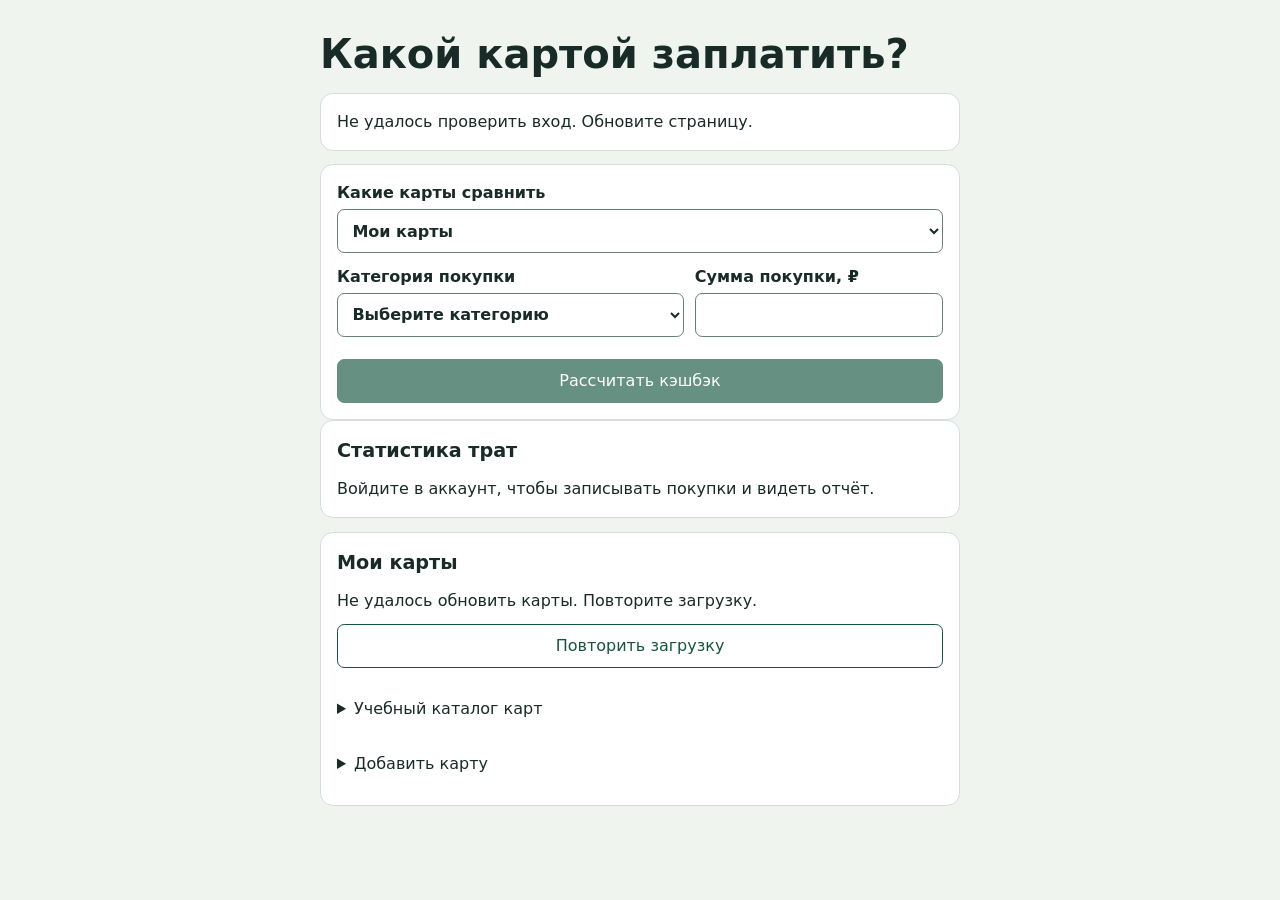
==== index.html @ 6ffe130c "Expand the bank picker with the Bank of Russia registry" ====
<!doctype html>
<html lang="ru">
<head>
  <meta charset="utf-8">
  <meta name="viewport" content="width=device-width,initial-scale=1">
  <title>Советник — выбор карты</title>
  <style>
    * { box-sizing: border-box; }
    body { margin: 0; background: #eff4ef; color: #182b27; font: 1rem/1.5 system-ui, sans-serif; }
    main { width: min(100% - 2rem, 40rem); margin: 2rem auto 3rem; }
    h1, h2, h3, p { margin: 0; overflow-wrap: anywhere; }
    h1 { font-size: clamp(1.85rem, 6vw, 2.5rem); line-height: 1.12; margin-bottom: 1rem; }
    h2 { font-size: 1.2rem; }
    h3 { font-size: 1rem; }
    .panel, .card { background: white; border: 1px solid #d2ded6; border-radius: .8rem; padding: 1rem; }
    .panel + .panel, #results:not(:empty), .management { margin-top: .85rem; }
    label { display: grid; gap: .25rem; font-weight: 600; }
    input, select, button { font: inherit; min-height: 44px; }
    input, select { width: 100%; min-width: 0; border: 1px solid #677f72; border-radius: .45rem; padding: .45rem .65rem; background: white; color: inherit; }
    button, .outbound { border: 1px solid #155540; border-radius: .45rem; padding: .45rem .8rem; background: #155540; color: white; cursor: pointer; }
    button.secondary, .outbound.secondary { background: white; color: #155540; }
    .outbound { display: inline-flex; align-items: center; min-height: 44px; width: fit-content; text-decoration: none; }
    button:disabled { opacity: .65; cursor: default; }
    :focus-visible { outline: 2px solid #155540; outline-offset: 3px; }
    .stack { display: grid; gap: .7rem; }
    [hidden] { display: none !important; }
    .fields { display: grid; gap: .65rem; }
    @media (min-width: 32rem) { .fields { grid-template-columns: 1.4fr 1fr; } }
    .card { display: grid; gap: .5rem; overflow-wrap: anywhere; }
    .card button { justify-self: start; }
    .winner { background: #e0f1e7; border-color: #7caa94; }
    .return { font-size: 1.25rem; font-weight: 700; font-variant-numeric: tabular-nums; }
    .winner .return { font-size: 1.75rem; }
    .muted, small { color: #4b6257; }
    p[role=status]:empty { margin: 0; }
    #status:not(:empty) { margin-top: .6rem; }
    summary { cursor: pointer; padding: .45rem 0; min-height: 44px; }
    details > .stack { margin-top: .35rem; }
    ul { margin: .35rem 0 0; padding-left: 1.15rem; }
    fieldset { min-width: 0; margin: 0; border: 1px solid #d2ded6; border-radius: .55rem; padding: .75rem; }
    .actions { display: flex; flex-wrap: wrap; gap: .5rem; }
    .bank-grid { display:grid; grid-template-columns:repeat(2,minmax(0,1fr)); gap:.5rem; }
    .bank-tile { display:flex; align-items:center; gap:.55rem; text-align:left; min-height:54px; border-color:#7d9487; padding:.4rem .5rem; overflow-wrap:anywhere; }
    .bank-mark { flex:none; display:grid; place-items:center; width:2rem; height:2rem; border-radius:.45rem; font-weight:800; background:var(--mark-bg); color:var(--mark-ink); }
    .category-choice { padding-inline:.55rem; }
  </style>
</head>
<body>
<main>
  <h1>Какой картой заплатить?</h1>
<section class="panel stack" aria-label="Аккаунт">
  <p id="account-status" role="status">Проверяем вход…</p>
  <form id="account-form" class="stack" hidden>
    <label>Логин (латиница, цифры, точка, дефис или подчёркивание)<input id="username" autocomplete="username" required minlength="3" maxlength="32"></label>
    <label>Пароль (от 12 символов)<input id="password" type="password" required minlength="12" maxlength="128"></label>
    <label>Перенести гостевые карты при регистрации <input id="transfer-guest" type="checkbox"></label>
    <button type="submit" value="login">Войти</button><button type="submit" value="register">Зарегистрироваться</button>
  </form>
  <button type="button" id="logout" hidden>Выйти</button>
</section>
  <form id="calc" class="panel stack">
    <label>Какие карты сравнить
      <select id="scope"><option value="mine">Мои карты</option><option value="all">Весь каталог</option></select>
    </label>
    <div class="fields">
      <label>Категория покупки<select id="category" required><option value="">Выберите категорию</option></select></label>
      <label>Сумма покупки, ₽<input id="amount" inputmode="decimal" maxlength="14" required></label>
    </div>
    <div>
    </div>
    <button id="compare" disabled>Рассчитать кэшбэк</button>
  </form>
  <p id="status" role="status"></p>
  <section id="results" class="stack" aria-label="Результаты расчёта"></section>
  <section class="panel stack" aria-labelledby="spending-title">
    <h2 id="spending-title">Статистика трат</h2>
    <p id="spending-guest">Войдите в аккаунт, чтобы записывать покупки и видеть отчёт.</p>
    <div id="spending-content" class="stack" hidden>
      <details id="purchase-entry"><summary>Записать покупку</summary>
        <form id="purchase-form" class="stack">
          <label>Дата покупки<input id="purchase-date" type="date" required></label>
          <label>Сумма, ₽<input id="purchase-amount" inputmode="decimal" maxlength="14" required></label>
          <label>Категория<input id="purchase-category" list="known-categories" maxlength="80" required></label>
          <label>Магазин или место (необязательно)<input id="purchase-merchant" maxlength="120"></label>
          <label>Какая карта использована<select id="purchase-card"><option value="">Не указана</option></select></label>
          <button>Сохранить покупку</button>
          <p id="purchase-status" role="status"></p>
        </form>
      </details>
      <label>Отчёт за месяц<input id="spending-month" type="month" required></label>
      <p id="spending-status" role="status"></p>
      <div id="spending-report" class="stack"></div>
    </div>
  </section>

  <div class="management">
    <section class="panel stack" aria-labelledby="mine-heading">
      <h2 id="mine-heading">Мои карты</h2>
      <p id="cards-status" role="status"></p>
      <button type="button" class="secondary" id="retry" hidden>Повторить загрузку</button>
      <div id="my-list" class="stack"></div>
      <details id="catalog">
        <summary>Учебный каталог карт</summary>
        <div class="stack">
          <label>Категория в каталоге<select id="catalog-category"><option value="">Все категории</option></select></label>
          <div id="catalog-list" class="stack"></div>
        </div>
      </details>
      <details id="manual-entry">
        <summary>Добавить карту</summary>
        <div id="bank-picker" class="stack">
          <label>Найти банк<input id="bank-search" type="search" autocomplete="off" placeholder="Например, Т‑Банк"></label>
          <div class="bank-grid" id="bank-options" aria-label="Банки"></div>
          <p id="bank-status" class="muted" role="status"></p>
          <div class="actions">
            <button type="button" class="secondary" id="more-banks" hidden>Показать ещё</button>
            <button type="button" class="secondary" id="other-bank">Другой банк</button>
          </div>
        </div>
        <form id="manual-form" class="stack" hidden>
          <div class="actions">
            <strong id="chosen-bank"></strong>
            <button type="button" class="secondary" id="change-bank">Сменить банк</button>
          </div>
          <label id="manual-bank-label" hidden>Название банка<input id="manual-bank" maxlength="80" required></label>
          <label id="manual-name-label">Название карты (без номера)<input id="manual-name" required maxlength="80"></label>
          <label>Общий лимит кэшбэка за месяц, ₽<input id="manual-monthly-cap" inputmode="decimal" maxlength="14" placeholder="Если известен"></label>
          <label>Уже начислено в этом месяце, ₽<input id="manual-monthly-used" inputmode="decimal" maxlength="14" placeholder="Пусто — неизвестно"></label>
          <div id="manual-rules" class="stack"></div>
          <div class="actions">
            <button type="button" class="secondary" id="add-rule">Ещё категория</button>
            <button id="save-card" disabled>Сохранить карту</button>
          </div>
          <p id="manual-status" role="status"></p>
        </form>
      </details>
    </section>
  </div>

  <template id="rule-template">
    <fieldset class="stack">
      <label>Категория<input name="category" required maxlength="80" placeholder="Найти или указать свою"></label>
      <div class="actions" data-category-choices aria-label="Категории кэшбэка"></div>
      <div class="fields">
        <label>Кэшбэк, %<input name="rate" required inputmode="decimal" maxlength="6"></label>
        <label>Лимит возврата, ₽<input name="cap" inputmode="decimal" maxlength="14" placeholder="Необязательно"></label>
      </div>
  <label>Минимальная сумма покупки, ₽<input name="minimum" inputmode="decimal" maxlength="14" placeholder="Без минимума"></label>
  <label>Условия действуют с (пусто — с сегодняшнего дня)<input name="start" type="date"></label>
  <label>До какой даты (не включая, необязательно)<input name="end" type="date"></label>
      <button type="button" class="secondary" data-remove>Убрать строку</button>
    </fieldset>
  </template>
  <datalist id="known-categories"></datalist>
</main>
<script>
const $ = id => document.getElementById(id);
const money = n => (n / 100).toLocaleString('ru-RU', {style: 'currency', currency: 'RUB'});
let version = 0;
let busy = false;
let dataReady = false;
let categories = {};
let categoryGroups = {};
let catalog = [];
let saved = new Set();
let catalogBalances = {};
const featuredBanks = [
  {registrationNumber:'2673', name:'Т‑Банк', mark:'Т', aliases:'Тинькофф Tinkoff TBank', bg:'#ffd524', ink:'#211c0e'},
  {registrationNumber:'1326', name:'Альфа‑Банк', mark:'А', aliases:'Alfa Bank', bg:'#be1a22', ink:'#fff'},
  {registrationNumber:'1481', name:'Сбер', mark:'С', aliases:'Сбербанк Sberbank', bg:'#08734e', ink:'#fff'},
  {registrationNumber:'1000', name:'ВТБ', mark:'В', aliases:'VTB', bg:'#10448c', ink:'#fff'},
  {registrationNumber:'3542', name:'Озон Банк', mark:'О', aliases:'Ozon', bg:'#2148d9', ink:'#fff'},
  {registrationNumber:'3027', name:'Яндекс Банк', mark:'Я', aliases:'Yandex Яндекс Пэй', bg:'#f0e4ff', ink:'#25202e'}
];
let bankDirectory = featuredBanks;
let bankLimit = featuredBanks.length;
let bankDirectoryState = 'loading';
const bankPageSize = 24;
const popularCategories = ['supermarkets','groceries','cafe','taxi','pharmacies','marketplaces'];
let manual = [];

function element(tag, text, className) {
  const item = document.createElement(tag);
  if (text) item.textContent = text;
  if (className) item.className = className;
  return item;
}

function monthlyForm(card) {
  const form = document.createElement('form');
  form.innerHTML = `<strong>Общий месячный лимит карты</strong>
    <p data-balance></p>
    <label>Максимальный кэшбэк за месяц, ₽<input name="cap" inputmode="decimal" maxlength="14" placeholder="Если известен"></label>
    <label>Уже начислено в этом месяце, ₽<input name="used" inputmode="decimal" maxlength="14" placeholder="Пусто — неизвестно"></label>
    <button>Сохранить месячный лимит</button><p data-message role="status"></p>`;
  const capInput = form.elements.namedItem('cap'), usedInput = form.elements.namedItem('used');
  const balance = form.querySelector('[data-balance]'), message = form.querySelector('[data-message]');
  const monthly = card.monthly;
  const decimal = n => (n / 100).toLocaleString('ru-RU', {useGrouping:false, maximumFractionDigits:2});
  function showBalance() {
    const description = monthly.limitKopecks === null ? 'Общий лимит не задан; расчёт не учитывает месячный остаток'
      : monthly.remainingKopecks === null ? `Остаток неизвестен; в расчёте полный лимит ${money(monthly.limitKopecks)}`
      : `Известный остаток: ${money(monthly.remainingKopecks)} из ${money(monthly.limitKopecks)}`;
    balance.textContent = `${monthly.month} (UTC) · ${description}`;
    if (monthly.remainingKopecks === 0 || monthly.limitKopecks === 0) balance.textContent += ' · Карта исключена из рекомендаций';
  }
  capInput.value = monthly.limitKopecks === null ? '' : decimal(monthly.limitKopecks);
  usedInput.value = monthly.usedKopecks === null ? '' : decimal(monthly.usedKopecks);
  showBalance();
  form.onsubmit = async event => {
    event.preventDefault();
    if (busy || authBusy) return;
    const limitKopecks = optionalAmount(capInput), usedKopecks = optionalAmount(usedInput);
    if ([limitKopecks, usedKopecks].some(Number.isNaN)) {
      message.textContent = 'Укажите неотрицательные суммы до 10 млрд ₽ с точностью до копейки.';
      return;
    }
    const button = form.querySelector('button');
    busy = button.disabled = true;
    compareEnabled();
    try {
      const route = card.cardName ? 'cards' : 'manual-cards';
      await api(`/api/me/${route}/${encodeURIComponent(card.cardId)}/monthly-limit`,
        {method:'PUT', body:{month:monthly.month, limitKopecks, usedKopecks}});
      Object.assign(monthly, {limitKopecks, usedKopecks,
        remainingKopecks:limitKopecks === null || usedKopecks === null ? null : Math.max(0, limitKopecks - usedKopecks)});
      showBalance();
      clearResults();
      message.textContent = 'Сохранено.';
    } catch (error) {
      message.textContent = error.message === 'HTTP 409' ? 'Начался новый месяц. Обновите страницу и укажите сумму за новый месяц.' : 'Не удалось сохранить лимит.';
    } finally {
      busy = button.disabled = false;
      compareEnabled();
    }
  };
  return form;
}


function fixed(text) {
  const match = /^(\d+)(?:[.,](\d{1,2}))?$/.exec(text.trim());
  return match ? Number(match[1]) * 100 + Number((match[2] || '').padEnd(2, '0')) : NaN;
}

function optionalAmount(input) {
  if (!input.value.trim()) return null;
  const value = fixed(input.value);
  return value >= 0 && value <= 10**12 ? value : NaN;
}

async function api(path, {method = 'GET', body, timeout = 8000, headers = {}} = {}) {
  const request = {method, signal: AbortSignal.timeout(timeout)};
  if (body) {
    request.headers = {...headers, 'Content-Type': 'application/json'};
    request.body = JSON.stringify(body);
  }
  const response = await fetch(path, request);
  if (!response.ok) throw new Error('HTTP ' + response.status);
  return response.status === 204 ? null : response.json();
}

function clearResults() {
  version++;
  $('results').replaceChildren();
  $('status').textContent = '';
}

function compareEnabled() {
  $('compare').disabled = busy || authBusy || !dataReady || !$('category').value;
  $('save-card').disabled = busy || authBusy || !dataReady;
}

function renderCategories() {
  const filter = $('catalog-category');
  const previousFilter = filter.value;
  filter.replaceChildren(new Option('Все категории', ''));
  $('known-categories').replaceChildren();
  const select = $('category');
  const previous = select.value;
  const known = Object.entries(categories);
  for (const [id, name] of known) {
    filter.add(new Option(name, id));
    $('known-categories').append(new Option(name, name));
  }
  if (Object.hasOwn(categories, previousFilter)) filter.value = previousFilter;
  select.replaceChildren(new Option('Выберите категорию', ''));
  for (const [name, group] of Object.entries(categoryGroups)) {
    const options = document.createElement('optgroup');
    options.label = name;
    options.append(...Object.entries(group).map(([id, label]) => new Option(label, id)));
    select.append(options);
  }
  if ($('scope').value === 'mine') {
    const keys = new Set(known.map(([, name]) => name.toLowerCase()));
    keys.add('кафе и рестораны');
    for (const card of manual) {
      for (const rule of card.rules) {
        if (keys.has(rule.categoryKey)) continue;
        select.add(new Option(rule.categoryName, 'manual:' + rule.categoryName));
        keys.add(rule.categoryKey);
      }
    }
  }
  if ([...select.options].some(option => option.value === previous)) select.value = previous;
  $('manual-rules').querySelectorAll('fieldset').forEach(renderRuleChoices);
  compareEnabled();
}

function ruleDetails(rule) {
  const conditions = [
    'От ' + money(rule.minAmountKopecks),
    'Действует с ' + rule.validFrom,
  ];
  if (rule.validUntilExclusive) conditions.push('до ' + rule.validUntilExclusive + ' (не включая)');
  conditions.push('Условия от ' + rule.updatedOn);
  return conditions.join(' · ');
}

function rateAndLimit(rule) {
  return rule.rateBps / 100 + '%' +
    (rule.limitKopecks === null ? ' · лимит не задан' : ' · лимит ' + money(rule.limitKopecks));
}

function rateForm(card) {
  const details = element('details');
  const form = element('form', '', 'stack');
  const categoryLabel = element('label', 'Категория');
  const rateLabel = element('label', 'Новая ставка, %');
  const select = element('select');
  const input = element('input');
  input.inputMode = 'decimal';
  input.required = true;
  input.maxLength = 6;
  const submit = element('button', 'Сохранить ставку');
  const message = element('p');
  message.setAttribute('role', 'status');
  for (const [index, rule] of card.rules.entries()) {
    select.add(new Option(rule.categoryName, index));
  }
  const showRate = () => {
    input.value = String(card.rules[Number(select.value)].rateBps / 100).replace('.', ',');
  };
  select.onchange = showRate;
  showRate();
  categoryLabel.append(select);
  rateLabel.append(input);
  form.append(categoryLabel, rateLabel, submit, message);
  details.append(element('summary', 'Изменить ставку'), form);
  form.onsubmit = async event => {
    event.preventDefault();
    if (busy || authBusy) return;
    const rateBps = fixed(input.value);
    if (!(rateBps >= 0 && rateBps <= 10000)) {
      message.textContent = 'Введите процент от 0 до 100 с точностью до двух знаков.';
      return;
    }
    const categoryName = card.rules[Number(select.value)].categoryName;
    submit.disabled = true;
    await updateCards(() => api('/api/me/manual-cards/' + encodeURIComponent(card.cardId) + '/rate',
      {method:'PATCH', body:{categoryName, rateBps}}), 'Ставка сохранена. Можно пересчитать кэшбэк.');
    submit.disabled = false;
  };
  return details;
}

function cardListing(card, action) {
  const entry = element('article', '', 'card');
  entry.append(element('h3', card.cardName || card.name));
  if (card.bankName && card.bankName !== (card.cardName || card.name)) {
    entry.append(element('p', card.bankName, 'muted'));
  }
  if (card.rules.length) {
    const list = element('ul');
    for (const rule of card.rules) {
      const name = rule.categoryName || categories[rule.categoryId];
      const line = element('li', name + ' — ' + rateAndLimit(rule));
      if (rule.validFrom) line.append(element('div', ruleDetails(rule), 'muted'));
      list.append(line);
    }
    entry.append(list);
  } else {
    entry.append(element('p', 'Действующих условий нет.', 'muted'));
  }
  if (card.updatedOn) entry.append(element('small', 'Условия от ' + card.updatedOn));
  if (card.monthly) {
    const monthly = element('details');
    monthly.append(element('summary', 'Месячный лимит'), monthlyForm(card));
    entry.append(monthly);
  }
  if (!card.cardName && card.rules.length) entry.append(rateForm(card));
  if (action) entry.append(action);
  return entry;
}

function cardAction(card, label, path, method, listId) {
  const button = element('button', label, 'secondary');
  button.type = 'button';
  button.dataset.card = card.cardId;
  button.setAttribute('aria-label', label + ': ' + (card.cardName || card.name));
  button.onclick = async () => {
    await updateCards(async () => {
      await api(path + encodeURIComponent(card.cardId), {method});
    });
    const next = [...$(listId).querySelectorAll('button[data-card]')]
      .find(item => item.dataset.card === card.cardId);
    if (next) next.focus();
    else if (listId === 'my-list' && !$('retry').hidden) $('retry').focus();
    else if (listId === 'my-list') $('catalog').querySelector('summary').focus();
  };
  return button;
}

function renderCatalog() {
  const category = $('catalog-category').value;
  const entries = [];
  for (const card of catalog) {
    const rules = category ? card.rules.filter(rule => rule.categoryId === category) : card.rules;
    if (category && !rules.length) continue;
    const action = saved.has(card.cardId) ? 'Удалить' : 'Добавить';
    const method = saved.has(card.cardId) ? 'DELETE' : 'PUT';
    entries.push(cardListing({...card, rules}, cardAction(card, action, '/api/me/cards/', method, 'catalog-list')));
  }
  $('catalog-list').replaceChildren(...(entries.length ? entries : [element('p', 'Нет карт для этой категории.', 'muted')]));
}

function renderCards() {
  const entries = catalog.filter(card => saved.has(card.cardId)).map(card =>
    cardListing({...card, monthly:catalogBalances[card.cardId]}, cardAction(card, 'Удалить', '/api/me/cards/', 'DELETE', 'my-list'))
  );
  for (const card of manual) {
    entries.push(cardListing(card, cardAction(card, 'Удалить', '/api/me/manual-cards/', 'DELETE', 'my-list')));
  }
  $('my-list').replaceChildren(...entries);
  renderCategories();
  renderCatalog();
}

async function updateCards(change, completion = '') {
  if (busy) return;
  busy = true;
  compareEnabled();
  if (change && $('scope').value === 'mine') clearResults();
  $('retry').hidden = true;
  $('cards-status').textContent = change ? 'Сохраняем…' : 'Загружаем карты…';
  try {
    if (change) await change();
    const [groups, products, ids, personal, balances] = await Promise.all([
      api('/api/category-groups'), api('/api/cards'), api('/api/me/cards'), api('/api/me/manual-cards'), api('/api/me/catalog-monthly')
    ]);
    categoryGroups = groups;
    categories = Object.assign({}, ...Object.values(groups));
    catalog = products;
    saved = new Set(ids);
    manual = personal;
    catalogBalances = balances;
    const purchaseCard = $('purchase-card'), previousCard = purchaseCard.value;
    purchaseCard.replaceChildren(new Option('Не указана', ''), ...[
      ...manual, ...catalog.filter(card => saved.has(card.cardId))
    ].map(card => new Option(card.cardName || card.name, card.cardId)));
    if ([...purchaseCard.options].some(option => option.value === previousCard)) purchaseCard.value = previousCard;
    dataReady = true;
    renderCards();
    $('cards-status').textContent = completion ||
      (saved.size || manual.length ? '' : 'Добавьте карту из каталога или введите свои условия.');
  } catch (error) {
    if (error.message === 'HTTP 422' && change) {
      $('cards-status').textContent = '';
    } else {
      dataReady = false;
      $('cards-status').textContent = 'Не удалось обновить карты. Повторите загрузку.';
      $('retry').hidden = false;
    }
  } finally {
    busy = false;
    compareEnabled();
  }
}

function searchKey(text) {
  return text.normalize('NFKC').toLowerCase().replaceAll('ё', 'е').replace(/[^\p{L}\p{N}]/gu, '');
}

async function loadBankDirectory() {
  try {
    const {banks} = await api('/api/banks');
    const featured = new Map(featuredBanks.map(bank => [bank.registrationNumber, bank]));
    bankDirectory = banks.map(bank => ({...bank, ...featured.get(bank.registrationNumber)}));
    bankDirectory.sort((left, right) => {
      const byFeatured = Number(featured.has(right.registrationNumber)) - Number(featured.has(left.registrationNumber));
      return byFeatured || left.name.localeCompare(right.name, 'ru');
    });
    bankDirectoryState = 'ready';
  } catch {
    bankDirectoryState = 'unavailable';
  }
  renderBankChoices();
}

function renderBankChoices() {
  const query = searchKey($('bank-search').value);
  const list = bankDirectory.filter(bank =>
    [bank.name, bank.registeredName, bank.aliases, bank.registrationNumber].some(term => term && searchKey(term).includes(query)));
  $('bank-options').replaceChildren(...list.slice(0, bankLimit).map(bank => {
    const button = element('button', '', 'bank-tile secondary');
    button.type = 'button';
    const mark = element('span', bank.mark || bank.name.charAt(0).toUpperCase(), 'bank-mark');
    mark.setAttribute('aria-hidden', 'true');
    mark.style.setProperty('--mark-bg', bank.bg || '#e4ede8');
    mark.style.setProperty('--mark-ink', bank.ink || '#182b27');
    button.append(mark, element('span', bank.name));
    button.onclick = () => selectBank(bank.name);
    return button;
  }));
  const more = $('more-banks');
  more.hidden = list.length <= bankLimit;
  more.textContent = !query && bankLimit === featuredBanks.length
    ? 'Все банки (' + list.length + ')' : 'Показать ещё';
  $('bank-status').textContent = bankDirectoryState === 'loading' ? 'Загружаем справочник…'
    : bankDirectoryState === 'unavailable' ? 'Справочник недоступен. Банк можно указать вручную.'
    : !list.length ? 'Банк не найден. Его можно указать вручную.'
    : query ? 'Найдено банков: ' + list.length : '';
}

function selectBank(name) {
  $('bank-picker').hidden = true;
  $('manual-form').hidden = false;
  $('chosen-bank').textContent = name || 'Другой банк';
  $('manual-bank-label').hidden = Boolean(name);
  $('manual-bank').readOnly = Boolean(name);
  $('manual-bank').value = name || '';
  $('manual-name-label').hidden = Boolean(name);
  $('manual-name').disabled = Boolean(name);
  const next = name ? $('manual-rules').querySelector('[name=category]') : $('manual-bank');
  next.focus();
}

function showBankPicker() {
  $('manual-form').hidden = true;
  $('bank-picker').hidden = false;
  $('bank-search').value = '';
  bankLimit = featuredBanks.length;
  renderBankChoices();
}

function renderRuleChoices(row) {
  const input = row.querySelector('[name=category]');
  const target = row.querySelector('[data-category-choices]');
  const query = searchKey(input.value);
  const names = query ? Object.values(categories).filter(name => searchKey(name).includes(query))
    : popularCategories.map(id => categories[id]).filter(Boolean);
  target.replaceChildren(...names.filter(name => searchKey(name) !== query).slice(0, 6).map(name => {
    const choice = element('button', name, 'category-choice secondary');
    choice.type = 'button';
    choice.onclick = () => {
      input.value = name;
      renderRuleChoices(row);
      row.querySelector('[name=rate]').focus();
    };
    return choice;
  }));
  target.hidden = !target.childElementCount;
}

function addRow() {
  const row = $('rule-template').content.firstElementChild.cloneNode(true);
  row.querySelector('[name=category]').oninput = () => renderRuleChoices(row);
  renderRuleChoices(row);
  row.querySelector('[data-remove]').onclick = () => {
    row.remove();
    if (!$('manual-rules').children.length) addRow();
    $('manual-rules').lastElementChild.querySelector('input').focus();
  };
  $('manual-rules').append(row);
  return row;
}
async function loadAccount() {
  try {
    const {username} = await api('/api/auth/me');
    $('account-status').textContent = username ? `Вы вошли: ${username}` : 'Гостевой режим. Войдите, чтобы видеть карты на других устройствах.';
    $('account-form').hidden = Boolean(username);
    $('logout').hidden = !username;
    $('spending-guest').hidden = Boolean(username);
    $('spending-content').hidden = !username;
    if (username) await loadSpending();
  } catch {
    $('account-status').textContent = 'Не удалось проверить вход. Обновите страницу.';
  }
}
let authBusy = false;
async function changeAccount(path, payload) {
  if (authBusy || busy) return;
  authBusy = $('save-card').disabled = true;
  try {
    await api(`/api/auth/${path}`, {method:'POST', body:payload, timeout:30000});
    $('password').value = '';
    location.reload();
  } catch (error) {
    let message = 'Не удалось выполнить действие. Попробуйте снова.';
    if (error.message === 'HTTP 401') message = 'Неверный логин или пароль.';
    if (error.message === 'HTTP 429') message = 'Слишком много попыток. Подождите минуту.';
    if (error.message === 'HTTP 409') message = 'Логин занят или вход уже выполнен.';
    if (error.message === 'HTTP 422') message = 'Проверьте формат логина и длину пароля.';
    $('account-status').textContent = message;
    authBusy = false;
    compareEnabled();
  }
}
$('account-form').onsubmit = event => {
  event.preventDefault();
  const action = event.submitter?.value || 'login';
  const payload = {username:$('username').value, password:$('password').value};
  if (action === 'register') payload.transferGuestCards = $('transfer-guest').checked;
  changeAccount(action, payload);
};
$('logout').onclick = () => changeAccount('logout', {});
$('bank-search').oninput = () => {
  bankLimit = $('bank-search').value.trim() ? bankPageSize : featuredBanks.length;
  renderBankChoices();
};
$('more-banks').onclick = () => {
  const firstNewIndex = bankLimit;
  bankLimit += bankPageSize;
  renderBankChoices();
  $('bank-options').children[firstNewIndex]?.focus();
};
$('other-bank').onclick = () => selectBank();
$('change-bank').onclick = () => {
  showBankPicker();
  $('bank-search').focus();
};
$('add-rule').onclick = () => addRow().querySelector('input').focus();
$('retry').onclick = () => updateCards();
$('catalog-category').onchange = renderCatalog;
$('category').onchange = compareEnabled;
$('scope').onchange = () => {
  clearResults();
  renderCategories();
};

$('manual-form').onsubmit = async event => {
  event.preventDefault();
  if (busy || authBusy || !dataReady) return;
  const bankName = $('manual-bank').value.trim();
  const name = $('manual-name').disabled ? bankName : $('manual-name').value.trim();
  const rules = [];
  const monthlyLimitKopecks = optionalAmount($('manual-monthly-cap'));
  const monthlyUsedKopecks = optionalAmount($('manual-monthly-used'));
  if ([monthlyLimitKopecks, monthlyUsedKopecks].some(Number.isNaN)) {
    $('manual-status').textContent = 'Укажите неотрицательные суммы до 10 млрд ₽ с точностью до копейки.';
    return;
  }
  if (!name || !bankName) {
    $('manual-status').textContent = 'Укажите название карты и банк.';
    return;
  }
  for (const row of $('manual-rules').children) {
    const categoryName = row.querySelector('[name=category]').value.trim();
    const rateBps = fixed(row.querySelector('[name=rate]').value);
    const cap = row.querySelector('[name=cap]').value.trim();
    const limitKopecks = cap ? fixed(cap) : null;
    const minimum = row.querySelector('[name=minimum]').value.trim();
    const minAmountKopecks = minimum ? fixed(minimum) : 0;
    const start = row.querySelector('[name=start]').value;
    const end = row.querySelector('[name=end]').value;
    const problem = !categoryName ? 'укажите название категории.'
      : !(rateBps >= 0 && rateBps <= 10000) ? 'кэшбэк должен быть от 0 до 100%, не более двух знаков после запятой.'
      : !(minAmountKopecks >= 0 && minAmountKopecks <= 10**12) ? 'минимальная сумма должна быть от 0 до 10 млрд ₽, с точностью до копейки.'
      : cap && !(limitKopecks >= 0 && limitKopecks <= 10**12) ? 'лимит должен быть от 0 до 10 млрд ₽, с точностью до копейки.'
      : start && end && end <= start ? 'дата окончания должна быть позже даты начала.' : '';
    if (problem) {
      $('manual-status').textContent = `Строка ${rules.length + 1}: ${problem}`;
      return;
    }
    rules.push({categoryName, rateBps, limitKopecks, minAmountKopecks,
      ...(start ? {validFrom:start} : {}), validUntilExclusive:end || null});
  }
  $('manual-status').textContent = '';
  await updateCards(async () => {
    try {
      await api('/api/me/manual-cards', {method: 'POST', body: {name, bankName, rules, monthlyLimitKopecks, monthlyUsedKopecks}});
    } catch (error) {
      $('manual-status').textContent = error.message === 'HTTP 422'
        ? 'Проверьте условия. Категории на одной карте не должны повторяться.'
        : 'Не удалось сохранить карту. Попробуйте ещё раз.';
      throw error;
    }
    $('manual-form').reset();
    showBankPicker();
    $('manual-rules').replaceChildren();
    addRow();
    $('scope').value = 'mine';
    clearResults();
    $('manual-entry').open = false;
    $('manual-entry').querySelector('summary').focus();
  }, 'Карта сохранена.');
};

function bankActions(match) {
  const actions = element('div', '', 'stack');
  const access = match.bankAccess;
  const web = element('a', 'Открыть ' + access.name + ' в браузере', 'outbound secondary');
  web.href = access.webUrl;
  web.target = '_blank';
  web.rel = 'noopener noreferrer';
  actions.append(web);
  if (access.id !== 'tbank') return actions;
  const details = element('details');
  const body = element('div', '', 'stack');
  const field = element('label', 'Ссылка T‑Pay от продавца');
  const input = element('input');
  input.type = 'url';
  input.autocomplete = 'off';
  input.spellcheck = false;
  input.maxLength = 512;
  const message = element('p', '', 'muted');
  message.setAttribute('role', 'status');
  const pay = element('a', '', 'outbound');
  pay.rel = 'noreferrer';
  pay.hidden = true;
  input.oninput = () => {
    const link = input.value.trim();
    const valid = /^https:\/\/o\.tbank\.ru\/tpay\/[A-Za-z0-9_-]{1,160}$/.test(link);
    message.textContent = link && !valid ? 'Вставьте ссылку T‑Pay от продавца. Ссылки СБП здесь не подходят.' : '';
    pay.hidden = !valid;
    if (valid) pay.href = link;
    else pay.removeAttribute('href');
  };
  pay.textContent = 'Перейти к оплате через T‑Pay';
  field.append(input);
  body.append(field, message, pay, element('small',
    'Перед подтверждением проверьте магазин, сумму и карту списания на стороне Т‑Банка.'));
  details.append(element('summary', 'Оплатить через T‑Pay'), body);
  actions.append(details);
  return actions;
}

function resultCard(match, winner = false) {
  const entry = element('article', '', winner ? 'card winner' : 'card');
  const details = element('details');
  details.append(element('summary', 'Условия'),
    element('p', ruleDetails(match), 'muted'));
  const {amountKopecks, beforeLimitsKopecks, afterCategoryLimitKopecks} = match.calculation;
  const steps = element('ol');
  steps.append(element('li', money(amountKopecks) + ' × ' + match.rateBps / 100 +
    '% = ' + money(beforeLimitsKopecks) + ' после округления до копеек'));
  if (match.limitApplied) steps.append(element('li',
    'После лимита на покупку: ' + money(afterCategoryLimitKopecks)));
  if (match.monthlyLimitApplied) steps.append(element('li',
    'После месячного лимита: ' + money(match.cashbackKopecks)));
  details.append(element('h4', 'Как рассчитан кэшбэк'), steps);
  const monthly = match.monthlyBalanceStatus === 'known' ? `Известный месячный остаток: ${money(match.monthlyRemainingKopecks)}`
    : match.monthlyBalanceStatus === 'assumed_full' ? `Остаток неизвестен: использован полный лимит ${money(match.monthlyLimitKopecks)}`
    : match.monthlyBalanceStatus === 'not_set' ? 'Общий лимит не задан; месячный остаток не учтён.'
    : 'Личные лимиты каталога в этом расчёте не учитываются.';
  const issuer = match.bankName === match.cardName ? '' : match.bankName + ' · ';
  entry.append(
    element('h3', (winner ? 'Лучший выбор · ' : '') + match.cardName),
    element('p', money(match.cashbackKopecks) + ' кэшбэка', 'return'),
    element('p', issuer + rateAndLimit(match) +
      (match.monthlyLimitApplied ? ' · применён месячный лимит' : match.limitApplied ? ' · лимит категории сработал' : ''), 'muted'),
    element('small', monthly),
    details
  );
  if (winner && match.bankAccess &&
      (saved.has(match.cardId) || manual.some(card => card.cardId === match.cardId))) {
    entry.append(bankActions(match));
  }
  return entry;
}

function purchaseAction(amount, category) {
  const button = element('button', 'Записать эту покупку', 'secondary');
  button.type = 'button';
  button.onclick = () => {
    $('purchase-date').value = new Date().toISOString().slice(0, 10);
    $('purchase-amount').value = amount;
    $('purchase-category').value = category;
    $('purchase-merchant').value = '';
    $('purchase-card').value = '';
    $('purchase-status').textContent = '';
    $('purchase-entry').open = true;
    $('purchase-amount').focus();
  };
  return button;
}

$('calc').oninput = clearResults;
$('calc').onsubmit = async event => {
  event.preventDefault();
  if ($('compare').disabled) return;
  clearResults();
  const current = version;
  const amountKopecks = fixed($('amount').value);
  if (!(amountKopecks > 0 && amountKopecks <= 10**12)) {
    $('status').textContent = 'Введите сумму больше нуля и не более 10 млрд ₽, до двух знаков после запятой.';
    $('amount').focus();
    return;
  }
  const selected = $('category').value;
  const categoryName = $('category').selectedOptions[0].textContent;
  const amountText = $('amount').value;
  const custom = selected.startsWith('manual:');
  const categoryId = custom ? selected.slice('manual:'.length) : selected;
  const scope = custom ? 'manual' : $('scope').value;
  $('status').textContent = 'Считаем…';
  try {
    const {top3, allMatches, catalogSuggestion} = await api('/api/recommendations', {
      method: 'POST', body: {categoryId, amountKopecks, scope}
    });
    if (current !== version) return;
    if (!top3.some(match => match.cashbackKopecks > 0)) {
      if (scope === 'all') {
        $('status').textContent = 'В каталоге нет карт с кэшбэком за эту покупку.';
      } else {
        $('status').textContent = saved.size || manual.length
          ? 'По вашим картам нет кэшбэка за эту покупку.'
          : 'У вас пока нет добавленных карт.';
        if (catalogSuggestion) {
          $('results').append(element('h2', 'Подходящая карта из каталога'),
            resultCard(catalogSuggestion),
            element('small', 'Учебная карта. Условия приведены для демонстрации.'));
        } else {
          $('results').append(element('p', 'В каталоге тоже нет карт с кэшбэком за эту покупку.', 'muted'));
        }
      }
      if (!$('spending-content').hidden) $('results').append(purchaseAction(amountText, categoryName));
      return;
    }
    $('status').textContent = 'Лучший выбор — ' + top3[0].cardName +
      '. Ожидаемый кэшбэк ' + money(top3[0].cashbackKopecks) + '.';
    $('results').append(...top3.map((match, index) => resultCard(match, index === 0)));
    if (allMatches.length > top3.length) {
      const full = element('details', '', 'panel');
      const list = element('div', '', 'stack');
      list.append(...allMatches.map(match => resultCard(match)));
      full.append(element('summary', 'Все подходящие карты (' + allMatches.length + ')'), list);
      $('results').append(full);
    }
    $('results').append(element('small', scope === 'all'
      ? 'Условия каталога учебные. Личные лимиты в этом режиме не учитываются.' : 'Расчёт не списывает остаток.'));
    if (!$('spending-content').hidden) $('results').append(purchaseAction(amountText, categoryName));
  } catch {
    if (current === version) $('status').textContent = 'Не удалось получить расчёт. Попробуйте ещё раз.';
  }
};

const utcToday = new Date().toISOString().slice(0, 10);
$('purchase-date').value = $('purchase-date').max = utcToday;
$('spending-month').value = $('spending-month').max = utcToday.slice(0, 7);
let reportVersion = 0;

async function loadSpending() {
  const current = ++reportVersion, month = $('spending-month').value;
  const target = $('spending-report'), status = $('spending-status');
  target.replaceChildren();
  status.textContent = month ? 'Загружаем отчёт…' : 'Выберите месяц.';
  if (!month) return;
  try {
    const report = await api('/api/me/spending?month=' + encodeURIComponent(month));
    if (current !== reportVersion) return;
    status.textContent = report.count ? '' : 'За этот месяц пока нет покупок.';
    if (!report.count) return;
    const largest = report.largestPurchase;
    target.append(element('h3', 'Всего: ' + money(report.totalKopecks)),
      element('p', `Покупок: ${report.count}. Крупнейшая: ${money(largest.amountKopecks)} — ${largest.merchant || largest.categoryName}, ${largest.date}.`));
    for (const [title, items, amount] of [
      ['Расходы по категориям', report.byCategory, 'amountKopecks'],
      ['Расходы по магазинам', report.byMerchant, 'amountKopecks'],
      ['Расходы по использованным картам', report.byUsedCard, 'amountKopecks'],
      ['Какая карта дала бы больше кэшбэка', report.cardRanking, 'estimatedKopecks']
    ]) {
      const section = element('article', '', 'card'), list = element('ol');
      section.append(element('h3', title));
      for (const item of items) list.append(element('li', item.name + ' — ' + money(item[amount])));
      section.append(items.length ? list : element('p', 'Нет данных.', 'muted'));
      if (amount === 'estimatedKopecks') section.append(element('small',
        'Оценка оплаты всех записанных покупок одной картой: по сохранённым условиям и общему лимиту за месяц. Это не начисления банка; незаписанные покупки не учитываются.'));
      target.append(section);
    }
    const history = element('details', '', 'panel');
    history.append(element('summary', 'Журнал покупок'), element('small',
      'Сравнение для каждой покупки отдельно, по сохранённым условиям. Месячный остаток не учитывается.'));
    for (const purchase of report.purchases) {
      const row = element('div', '', 'card');
      row.append(element('p', `${purchase.date} · ${purchase.merchant || 'Место не указано'} · ${purchase.categoryName} · ${money(purchase.amountKopecks)}${purchase.cardName ? ' · ' + purchase.cardName : ''}`));
      const {usedCardCashbackKopecks, bestCardName, bestCashbackKopecks, differenceKopecks} = purchase.cashbackComparison;
      if (usedCardCashbackKopecks !== null) {
        row.append(element('p', 'По использованной карте: ' + money(usedCardCashbackKopecks)));
      } else if (purchase.cardName) {
        row.append(element('p', 'Для использованной карты нет сохранённого расчёта.', 'muted'));
      }
      if (bestCardName && (differenceKopecks === null || differenceKopecks > 0)) {
        row.append(element('p', 'Лучший вариант: ' + bestCardName + ' · ' + money(bestCashbackKopecks)));
      }
      if (differenceKopecks > 0) {
        row.append(element('p', 'Можно было бы вернуть на ' + money(differenceKopecks) + ' больше.'));
      } else if (differenceKopecks === 0) {
        row.append(element('p', 'Использованная карта дала бы максимальный возврат.'));
      }
      const remove = element('button', 'Удалить', 'secondary');
      remove.type = 'button';
      remove.onclick = async () => {
        if (!confirm('Удалить эту покупку из журнала?')) return;
        remove.disabled = true;
        try {
          await api('/api/me/purchases/' + encodeURIComponent(purchase.id), {method:'DELETE'});
          await loadSpending();
        } catch {
          status.textContent = 'Не удалось удалить покупку.';
          remove.disabled = false;
        }
      };
      row.append(remove);
      history.append(row);
    }
    target.append(history);
  } catch {
    if (current === reportVersion) status.textContent = 'Не удалось загрузить отчёт. Проверьте вход или выберите месяц снова.';
  }
}
$('spending-month').onchange = loadSpending;
$('purchase-entry').ontoggle = () => {
  if (!$('purchase-entry').open) return;
  const category = $('category').selectedOptions[0];
  if (!$('purchase-category').value && category?.value) $('purchase-category').value = category.textContent;
  if (!$('purchase-amount').value) $('purchase-amount').value = $('amount').value;
};
let pendingPurchase;
$('purchase-form').onsubmit = async event => {
  event.preventDefault();
  const button = $('purchase-form').querySelector('button'), status = $('purchase-status');
  const date = $('purchase-date').value, amountKopecks = fixed($('purchase-amount').value);
  if (button.disabled || authBusy) return;
  if (!(amountKopecks > 0 && amountKopecks <= 10**12)) {
    status.textContent = 'Введите сумму больше нуля, с точностью до копейки.';
    return;
  }
  button.disabled = true;
  status.textContent = 'Сохраняем…';
  try {
    const body = {date, amountKopecks, categoryName:$('purchase-category').value,
      merchant:$('purchase-merchant').value, cardId:$('purchase-card').value || null};
    const fingerprint = JSON.stringify(body);
    if (pendingPurchase?.fingerprint !== fingerprint) {
      const nonce = Array.from(crypto.getRandomValues(new Uint8Array(16)),
        n => n.toString(16).padStart(2, '0')).join('');
      pendingPurchase = {fingerprint, nonce};
    }
    await api('/api/me/purchases', {method:'POST', body, headers:{'Idempotency-Key':pendingPurchase.nonce}});
    pendingPurchase = undefined;
    $('purchase-form').reset();
    $('purchase-date').value = utcToday;
    $('purchase-entry').open = false;
    $('purchase-entry').querySelector('summary').focus();
    $('spending-month').value = date.slice(0, 7);
    status.textContent = '';
    await loadSpending();
  } catch (error) {
    status.textContent = error.message === 'HTTP 422'
      ? 'Проверьте дату, категорию и выбранную карту.' : 'Не удалось сохранить покупку.';
  } finally {
    button.disabled = false;
  }
};

renderBankChoices();
loadBankDirectory();
addRow();
updateCards();
loadAccount();
</script>
</body>
</html>
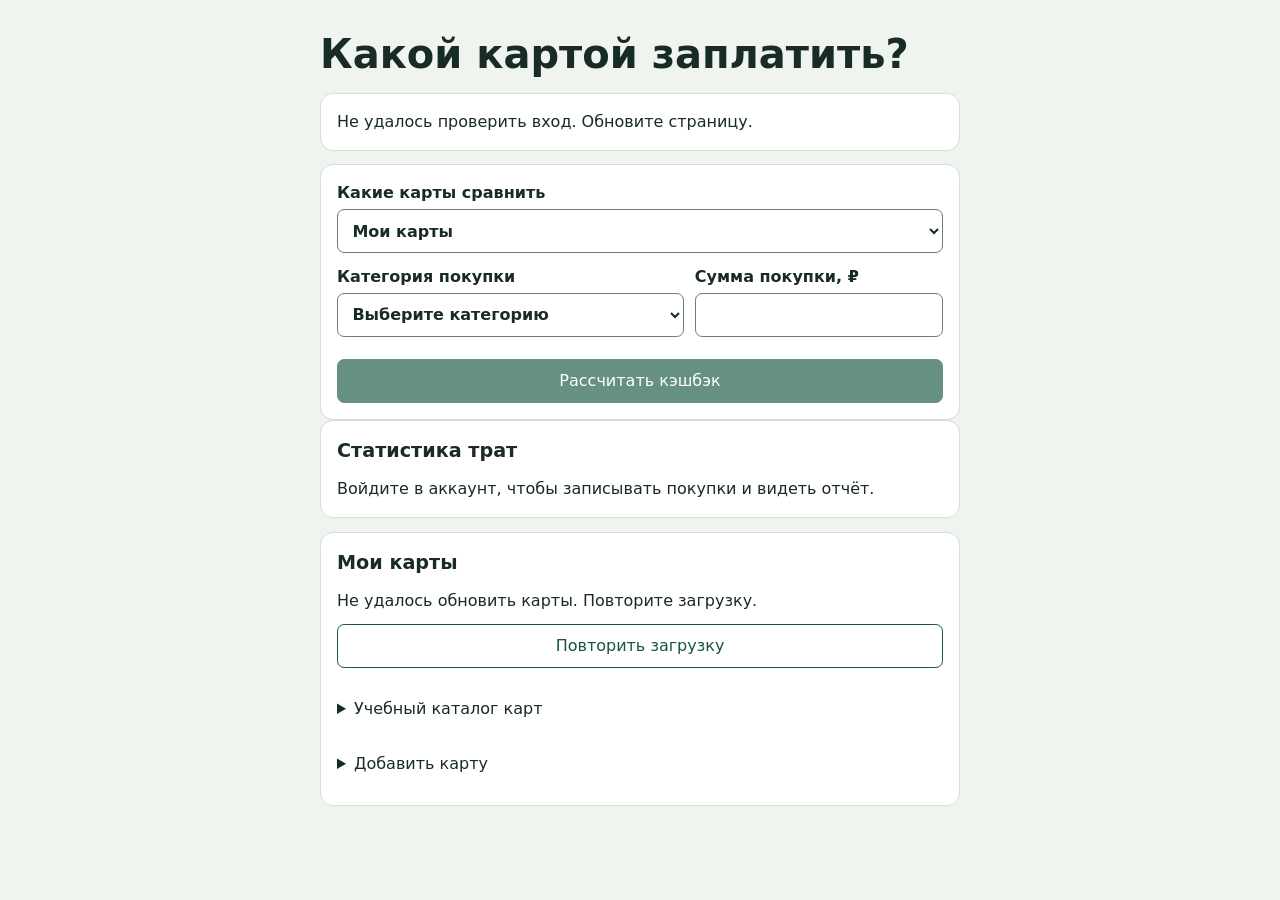
==== commit 9be2a139: "Record confirmed cashback and document defense acceptance" ====
--- a/index.html
+++ b/index.html
@@ -850,7 +850,7 @@
 $('spending-month').value = $('spending-month').max = utcToday.slice(0, 7);
 let reportVersion = 0;
 
-async function loadSpending() {
+async function loadSpending(openHistory = false) {
   const current = ++reportVersion, month = $('spending-month').value;
   const target = $('spending-report'), status = $('spending-status');
   target.replaceChildren();
@@ -864,6 +864,8 @@
     const largest = report.largestPurchase;
     target.append(element('h3', 'Всего: ' + money(report.totalKopecks)),
       element('p', `Покупок: ${report.count}. Крупнейшая: ${money(largest.amountKopecks)} — ${largest.merchant || largest.categoryName}, ${largest.date}.`));
+    target.append(element('p', 'Начислено по введённым данным: ' + money(report.actualCashbackKopecks) +
+      ' · заполнено покупок: ' + report.actualCashbackCount + ' из ' + report.count));
     for (const [title, items, amount] of [
       ['Расходы по категориям', report.byCategory, 'amountKopecks'],
       ['Расходы по магазинам', report.byMerchant, 'amountKopecks'],
@@ -879,6 +881,7 @@
       target.append(section);
     }
     const history = element('details', '', 'panel');
+    history.open = openHistory === true;
     history.append(element('summary', 'Журнал покупок'), element('small',
       'Сравнение для каждой покупки отдельно, по сохранённым условиям. Месячный остаток не учитывается.'));
     for (const purchase of report.purchases) {
@@ -898,6 +901,35 @@
       } else if (differenceKopecks === 0) {
         row.append(element('p', 'Использованная карта дала бы максимальный возврат.'));
       }
+      const form = element('form', '', 'stack');
+      const label = element('label', 'Фактически начислено, ₽');
+      const input = element('input');
+      input.inputMode = 'decimal';
+      input.value = purchase.actualCashbackKopecks === null ? '' : String(purchase.actualCashbackKopecks / 100);
+      input.placeholder = 'Пусто — неизвестно';
+      label.append(input);
+      const save = element('button', 'Сохранить начисление', 'secondary');
+      const message = element('p');
+      message.setAttribute('role', 'status');
+      form.append(label, save, message);
+      form.onsubmit = async event => {
+        event.preventDefault();
+        const amountKopecks = optionalAmount(input);
+        if (Number.isNaN(amountKopecks)) {
+          message.textContent = 'Введите сумму от нуля до 10 млрд ₽.';
+          return;
+        }
+        save.disabled = true;
+        try {
+          await api('/api/me/purchases/' + encodeURIComponent(purchase.id) + '/cashback',
+            {method:'PUT', body:{amountKopecks}});
+          await loadSpending(true);
+        } catch {
+          message.textContent = 'Не удалось сохранить начисление.';
+          save.disabled = false;
+        }
+      };
+      row.append(form);
       const remove = element('button', 'Удалить', 'secondary');
       remove.type = 'button';
       remove.onclick = async () => {
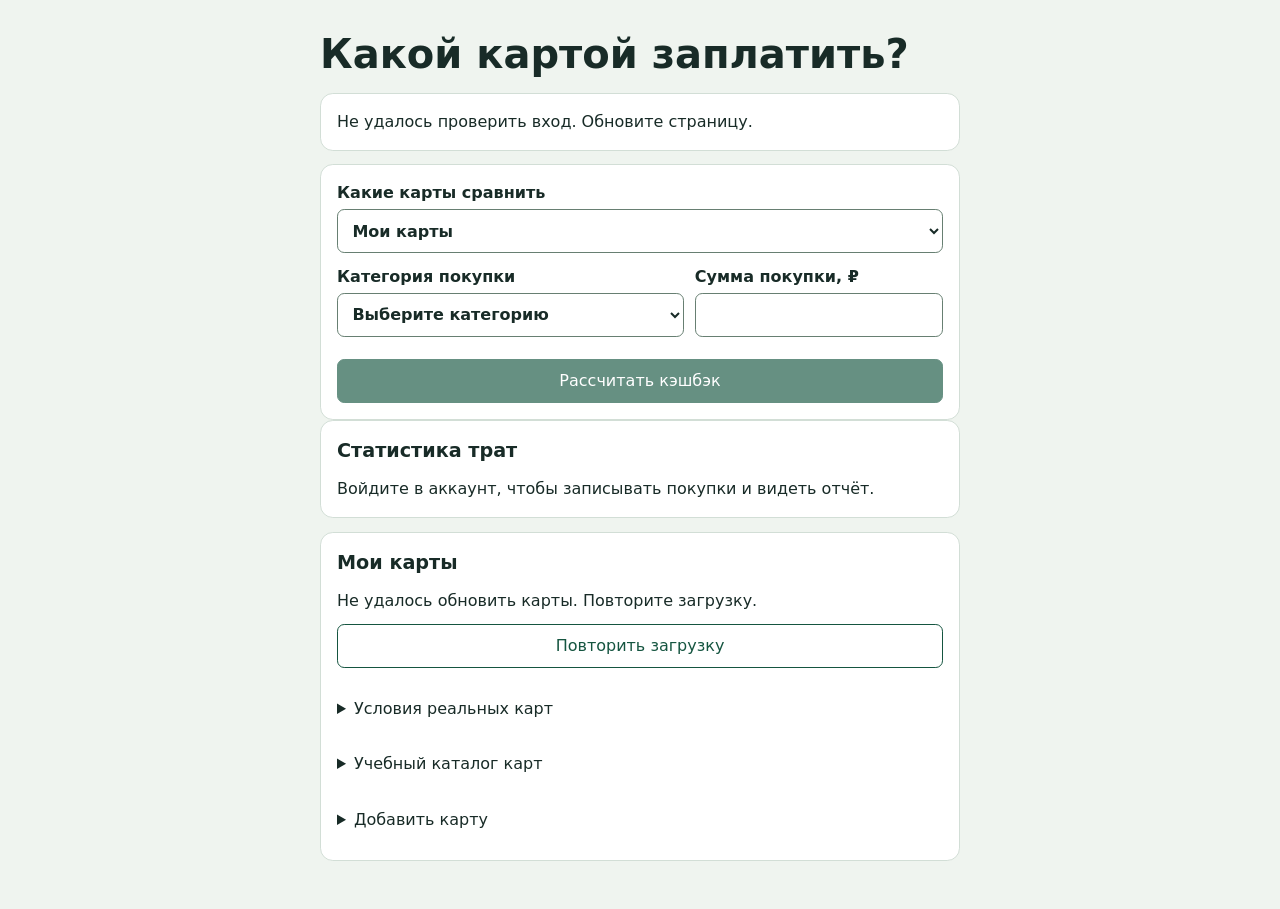
==== commit f4f37588: "Publish product sources and preserve unfinished cashback edits" ====
--- a/index.html
+++ b/index.html
@@ -99,6 +99,11 @@
       <p id="cards-status" role="status"></p>
       <button type="button" class="secondary" id="retry" hidden>Повторить загрузку</button>
       <div id="my-list" class="stack"></div>
+      <details id="products">
+        <summary>Условия реальных карт</summary>
+        <p>Для расчёта добавьте карту и укажите ставки из приложения вашего банка.</p>
+        <div id="product-list" class="stack"></div>
+      </details>
       <details id="catalog">
         <summary>Учебный каталог карт</summary>
         <div class="stack">
@@ -122,6 +127,7 @@
             <strong id="chosen-bank"></strong>
             <button type="button" class="secondary" id="change-bank">Сменить банк</button>
           </div>
+          <div id="bank-product" class="card" hidden></div>
           <label id="manual-bank-label" hidden>Название банка<input id="manual-bank" maxlength="80" required></label>
           <label id="manual-name-label">Название карты (без номера)<input id="manual-name" required maxlength="80"></label>
           <label>Общий лимит кэшбэка за месяц, ₽<input id="manual-monthly-cap" inputmode="decimal" maxlength="14" placeholder="Если известен"></label>
@@ -172,6 +178,7 @@
   {registrationNumber:'3542', name:'Озон Банк', mark:'О', aliases:'Ozon', bg:'#2148d9', ink:'#fff'},
   {registrationNumber:'3027', name:'Яндекс Банк', mark:'Я', aliases:'Yandex Яндекс Пэй', bg:'#f0e4ff', ink:'#25202e'}
 ];
+let cardProfiles = [];
 let bankDirectory = featuredBanks;
 let bankLimit = featuredBanks.length;
 let bankDirectoryState = 'loading';
@@ -522,10 +529,43 @@
     : query ? 'Найдено банков: ' + list.length : '';
 }
 
+function productConditions(profile) {
+  const link = element('a', 'Официальные условия');
+  link.href = profile.source;
+  link.target = '_blank';
+  link.rel = 'noopener noreferrer';
+  return [element('strong', profile.product), element('p', profile.note), link,
+    element('small', 'Проверено ' + profile.checkedOn.split('-').reverse().join('.') +
+      '. Ставку и лимит укажите по своим условиям.')];
+}
+
+function showBankProduct(name) {
+  const profile = cardProfiles.find(card => card.bankName === name);
+  const product = $('bank-product');
+  product.hidden = !profile;
+  product.replaceChildren(...(profile ? productConditions(profile) : []));
+}
+
+async function loadProducts() {
+  const list = $('product-list');
+  try {
+    cardProfiles = await api('/api/products');
+    list.replaceChildren(...cardProfiles.map(profile => {
+      const item = element('article', '', 'card');
+      item.append(element('h3', profile.bankName), ...productConditions(profile));
+      return item;
+    }));
+    showBankProduct($('manual-bank').value);
+  } catch {
+    list.textContent = 'Не удалось загрузить условия. Обновите страницу.';
+  }
+}
+
 function selectBank(name) {
   $('bank-picker').hidden = true;
   $('manual-form').hidden = false;
   $('chosen-bank').textContent = name || 'Другой банк';
+  showBankProduct(name);
   $('manual-bank-label').hidden = Boolean(name);
   $('manual-bank').readOnly = Boolean(name);
   $('manual-bank').value = name || '';
@@ -850,7 +890,7 @@
 $('spending-month').value = $('spending-month').max = utcToday.slice(0, 7);
 let reportVersion = 0;
 
-async function loadSpending(openHistory = false) {
+async function loadSpending(openHistory = false, drafts = new Map()) {
   const current = ++reportVersion, month = $('spending-month').value;
   const target = $('spending-report'), status = $('spending-status');
   target.replaceChildren();
@@ -864,8 +904,10 @@
     const largest = report.largestPurchase;
     target.append(element('h3', 'Всего: ' + money(report.totalKopecks)),
       element('p', `Покупок: ${report.count}. Крупнейшая: ${money(largest.amountKopecks)} — ${largest.merchant || largest.categoryName}, ${largest.date}.`));
-    target.append(element('p', 'Начислено по введённым данным: ' + money(report.actualCashbackKopecks) +
-      ' · заполнено покупок: ' + report.actualCashbackCount + ' из ' + report.count));
+    target.append(element('p', report.actualCashbackCount
+      ? 'Начислено по введённым данным: ' + money(report.actualCashbackKopecks) +
+        ' · заполнено покупок: ' + report.actualCashbackCount + ' из ' + report.count
+      : 'Начисления пока не указаны.'));
     for (const [title, items, amount] of [
       ['Расходы по категориям', report.byCategory, 'amountKopecks'],
       ['Расходы по магазинам', report.byMerchant, 'amountKopecks'],
@@ -905,7 +947,9 @@
       const label = element('label', 'Фактически начислено, ₽');
       const input = element('input');
       input.inputMode = 'decimal';
-      input.value = purchase.actualCashbackKopecks === null ? '' : String(purchase.actualCashbackKopecks / 100);
+      input.dataset.cashbackPurchase = purchase.id;
+      input.defaultValue = purchase.actualCashbackKopecks === null ? '' : String(purchase.actualCashbackKopecks / 100);
+      input.value = drafts.get(purchase.id) ?? input.defaultValue;
       input.placeholder = 'Пусто — неизвестно';
       label.append(input);
       const save = element('button', 'Сохранить начисление', 'secondary');
@@ -923,7 +967,10 @@
         try {
           await api('/api/me/purchases/' + encodeURIComponent(purchase.id) + '/cashback',
             {method:'PUT', body:{amountKopecks}});
-          await loadSpending(true);
+          const unsaved = [...target.querySelectorAll('[data-cashback-purchase]')]
+            .filter(field => field !== input && field.value !== field.defaultValue)
+            .map(field => [field.dataset.cashbackPurchase, field.value]);
+          if ($('spending-month').value === month) await loadSpending(true, new Map(unsaved));
         } catch {
           message.textContent = 'Не удалось сохранить начисление.';
           save.disabled = false;
@@ -998,6 +1045,7 @@
 
 renderBankChoices();
 loadBankDirectory();
+loadProducts();
 addRow();
 updateCards();
 loadAccount();
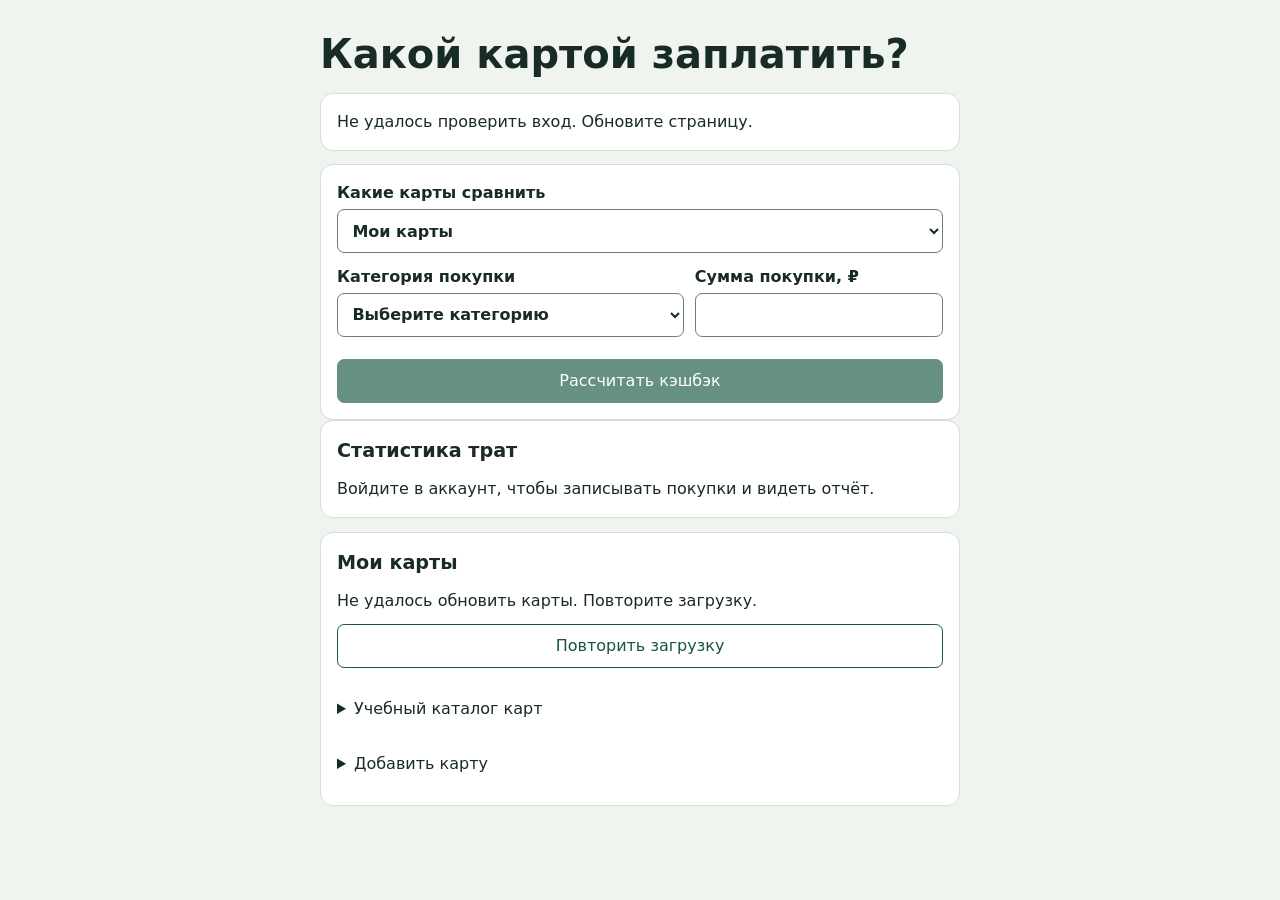
==== commit e106c261: "Remove official card product showcase for defense release" ====
--- a/index.html
+++ b/index.html
@@ -99,11 +99,6 @@
       <p id="cards-status" role="status"></p>
       <button type="button" class="secondary" id="retry" hidden>Повторить загрузку</button>
       <div id="my-list" class="stack"></div>
-      <details id="products">
-        <summary>Условия реальных карт</summary>
-        <p>Для расчёта добавьте карту и укажите ставки из приложения вашего банка.</p>
-        <div id="product-list" class="stack"></div>
-      </details>
       <details id="catalog">
         <summary>Учебный каталог карт</summary>
         <div class="stack">
@@ -127,7 +122,6 @@
             <strong id="chosen-bank"></strong>
             <button type="button" class="secondary" id="change-bank">Сменить банк</button>
           </div>
-          <div id="bank-product" class="card" hidden></div>
           <label id="manual-bank-label" hidden>Название банка<input id="manual-bank" maxlength="80" required></label>
           <label id="manual-name-label">Название карты (без номера)<input id="manual-name" required maxlength="80"></label>
           <label>Общий лимит кэшбэка за месяц, ₽<input id="manual-monthly-cap" inputmode="decimal" maxlength="14" placeholder="Если известен"></label>
@@ -178,7 +172,6 @@
   {registrationNumber:'3542', name:'Озон Банк', mark:'О', aliases:'Ozon', bg:'#2148d9', ink:'#fff'},
   {registrationNumber:'3027', name:'Яндекс Банк', mark:'Я', aliases:'Yandex Яндекс Пэй', bg:'#f0e4ff', ink:'#25202e'}
 ];
-let cardProfiles = [];
 let bankDirectory = featuredBanks;
 let bankLimit = featuredBanks.length;
 let bankDirectoryState = 'loading';
@@ -529,43 +522,10 @@
     : query ? 'Найдено банков: ' + list.length : '';
 }
 
-function productConditions(profile) {
-  const link = element('a', 'Официальные условия');
-  link.href = profile.source;
-  link.target = '_blank';
-  link.rel = 'noopener noreferrer';
-  return [element('strong', profile.product), element('p', profile.note), link,
-    element('small', 'Проверено ' + profile.checkedOn.split('-').reverse().join('.') +
-      '. Ставку и лимит укажите по своим условиям.')];
-}
-
-function showBankProduct(name) {
-  const profile = cardProfiles.find(card => card.bankName === name);
-  const product = $('bank-product');
-  product.hidden = !profile;
-  product.replaceChildren(...(profile ? productConditions(profile) : []));
-}
-
-async function loadProducts() {
-  const list = $('product-list');
-  try {
-    cardProfiles = await api('/api/products');
-    list.replaceChildren(...cardProfiles.map(profile => {
-      const item = element('article', '', 'card');
-      item.append(element('h3', profile.bankName), ...productConditions(profile));
-      return item;
-    }));
-    showBankProduct($('manual-bank').value);
-  } catch {
-    list.textContent = 'Не удалось загрузить условия. Обновите страницу.';
-  }
-}
-
 function selectBank(name) {
   $('bank-picker').hidden = true;
   $('manual-form').hidden = false;
   $('chosen-bank').textContent = name || 'Другой банк';
-  showBankProduct(name);
   $('manual-bank-label').hidden = Boolean(name);
   $('manual-bank').readOnly = Boolean(name);
   $('manual-bank').value = name || '';
@@ -905,7 +865,7 @@
     target.append(element('h3', 'Всего: ' + money(report.totalKopecks)),
       element('p', `Покупок: ${report.count}. Крупнейшая: ${money(largest.amountKopecks)} — ${largest.merchant || largest.categoryName}, ${largest.date}.`));
     target.append(element('p', report.actualCashbackCount
-      ? 'Начислено по введённым данным: ' + money(report.actualCashbackKopecks) +
+      ? 'Фактический кэшбэк по покупкам этого месяца: ' + money(report.actualCashbackKopecks) +
         ' · заполнено покупок: ' + report.actualCashbackCount + ' из ' + report.count
       : 'Начисления пока не указаны.'));
     for (const [title, items, amount] of [
@@ -1045,7 +1005,6 @@
 
 renderBankChoices();
 loadBankDirectory();
-loadProducts();
 addRow();
 updateCards();
 loadAccount();
